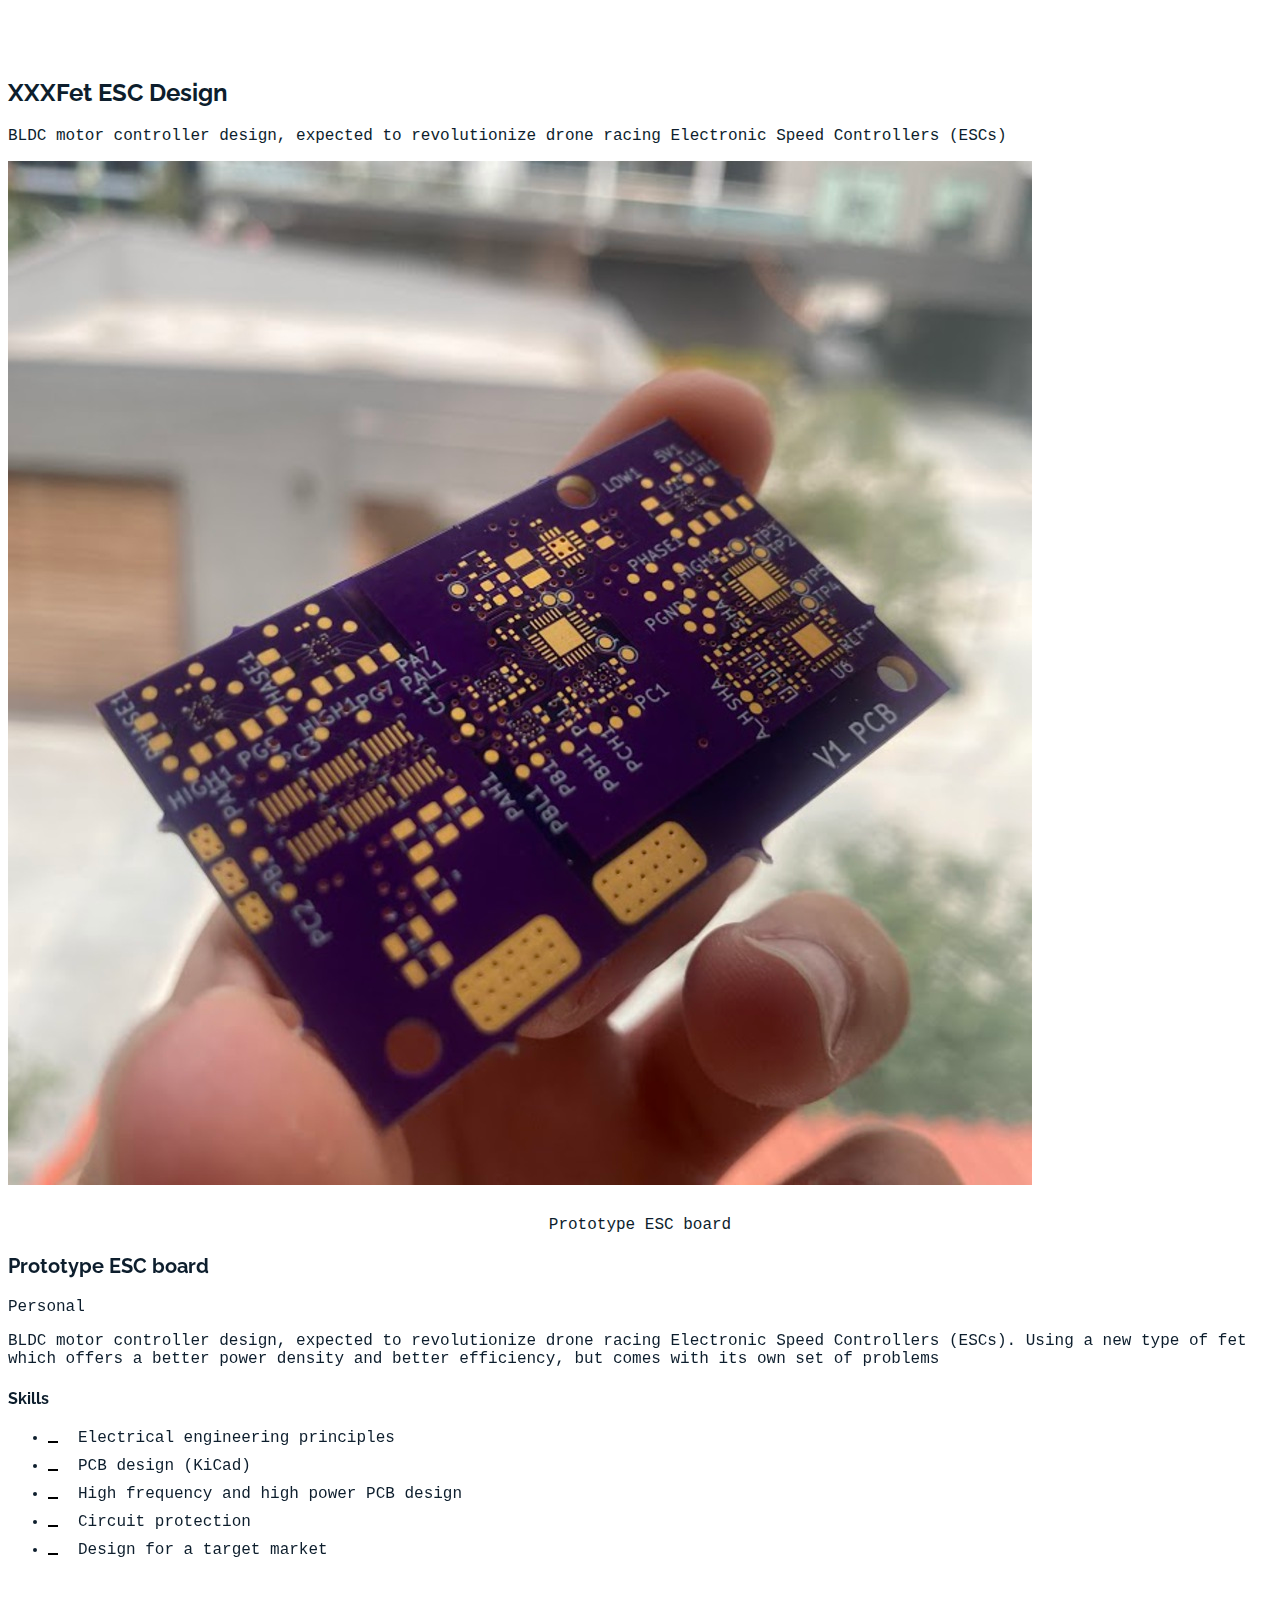
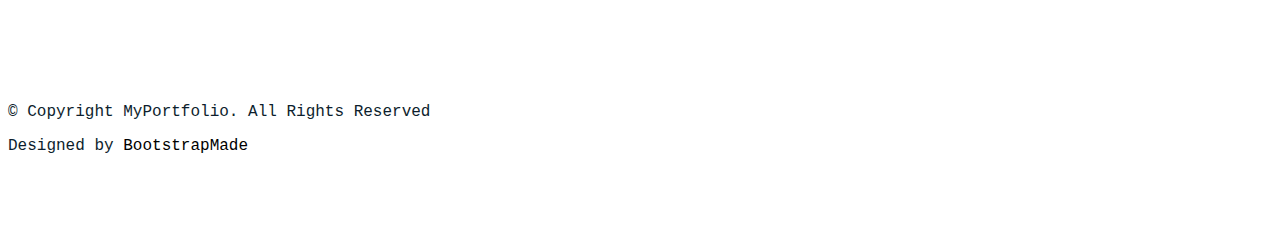
==== ESC.html @ 5687a162 "big update" ====
<!DOCTYPE html>
<html lang="en">

<head>
  <meta charset="utf-8">
  <meta content="width=device-width, initial-scale=1.0" name="viewport">

  <title>Tanner Beard's Portfolio</title>
  <meta content="" name="description">
  <meta content="" name="keywords">

  <!-- Favicons -->
  <link href="assets/img/favicon.png" rel="icon">
  <link href="assets/img/apple-touch-icon.png" rel="apple-touch-icon">

  <!-- Google Fonts -->
  <link href="https://fonts.googleapis.com/css?family=https://fonts.googleapis.com/css?family=Inconsolata:400,500,600,700|Raleway:400,400i,500,500i,600,600i,700,700i" rel="stylesheet">

  <!-- Vendor CSS Files -->
  <link href="assets/vendor/aos/aos.css" rel="stylesheet">
  <link href="assets/vendor/bootstrap/css/bootstrap.min.css" rel="stylesheet">
  <link href="assets/vendor/bootstrap-icons/bootstrap-icons.css" rel="stylesheet">
  <link href="assets/vendor/swiper/swiper-bundle.min.css" rel="stylesheet">

  <!-- Template Main CSS File -->
  <link href="assets/css/style.css" rel="stylesheet">

  <!-- =======================================================
  * Template Name: MyPortfolio - v4.7.0
  * Template URL: https://bootstrapmade.com/myportfolio-bootstrap-portfolio-website-template/
  * Author: BootstrapMade.com
  * License: https://bootstrapmade.com/license/
  ======================================================== -->
</head>

<body>
  <!-- ======= Navbar ======= -->

  <nav class="navbar navbar-light custom-navbar">
    <div class="container">
      <a class="navbar-brand" href="index.html"></a>
      <a href="#" class="burger active" onclick="close_iframe()">
        <span></span>
      </a>
    </div>
  </nav>

  <main id="main">
    <section class="section first_section">
      <div class="container">
        <div class="row mb-4 align-items-center">
          <div class="col-md-6" data-aos="fade-up">
            <h2>XXXFet ESC Design</h2>
            <p>BLDC motor controller design, expected to revolutionize drone racing Electronic Speed Controllers (ESCs)</p>
          </div>
        </div>
      </div>

<div class="site-section pb-0">
  <div class="container" data-aos="fade-up">
    <ol class="image-selector flex-control-nav flex-control-thumbs">
      <!-- <li class="image-selector-li">
        <img onload="this.width = this.naturalWidth; this.height = this.naturalHeight" src="assets/small-img/Prox-water-100x100.jpg" onclick="nextSlide(0)" class="flex-active slide_selector" draggable="false" width="100" height="100">
      </li>
      <li class="image-selector-li">
        <img onload="this.width = this.naturalWidth; this.height = this.naturalHeight" src="assets/small-img/" onclick="nextSlide(1)" class="flex-active slide_selector" draggable="false" width="100" height="100">
      </li>
      <li class="image-selector-li">
        <img onload="this.width = this.naturalWidth; this.height = this.naturalHeight" src="https://engineeredhobby.com/wp-content/uploads/2022/02/OptimizedParameters-100x100.png" onclick="nextSlide(2)" class="flex-active slide_selector" draggable="false" width="100" height="100">
      </li> -->
    </ol>
  </div>
</div>

    <section>
      <div class="site-section pb-0">
        <div class="container">
          <div class="row align-items-stretch">
            <div class="col-md-6" data-aos="fade-up">
              <!-- 
        
              This is the only section which needs to be modified, just add images and captions here

              -->
              <div class="display-image-div">
                <img src="assets/img/ESCProto.jpeg" alt="Image" class="img-fluid display-image">
                <p class="caption">Prototype ESC board</p>
              </div>
              <div class="display-image-div" style="display:none;">
                <img src="assets/img/ESC.png" alt="Image" class="img-fluid display-image">
                <p class="caption">Part of the board in EDA</p>
              </div>
              <!-- 
        
              End of section

            -->
            </div>
            <div class="col-md-6 ml-auto" data-aos="fade-up" data-aos-delay="100">
              <div class="sticky-content">
                <h3 class="h3">Prototype ESC board</h3>
                <p class="mb-4"><span class="text-muted">Personal</span></p>
                <div class="mb-5">
                  <p>BLDC motor controller design, expected to revolutionize drone racing Electronic Speed Controllers (ESCs). Using a new type of fet which offers a better power density and better efficiency, but comes with its own set of problems</p>
                </div>
                <h4 class="h4 mb-3">Skills</h4>
                <ul class="list-unstyled list-line mb-5">
                  <li>Electrical engineering principles</li>
                  <li>PCB design (KiCad)</li>
                  <li>High frequency and high power PCB design</li>
                  <li>Circuit protection</li>
                  <li>Design for a target market</li>
                </ul>

                <!-- <p><a href="#" class="readmore">Visit Website</a></p> -->
              </div>
            </div>
          </div>
        </div>
    </section>
  </main><!-- End #main -->

  <!-- ======= Footer ======= -->
  <footer class="footer" role="contentinfo">
    <div class="container">
      <div class="row">
        <div class="col-sm-6">
          <p class="mb-1">&copy; Copyright MyPortfolio. All Rights Reserved</p>
          <div class="credits">
            <!--
            All the links in the footer should remain intact.
            You can delete the links only if you purchased the pro version.
            Licensing information: https://bootstrapmade.com/license/
            Purchase the pro version with working PHP/AJAX contact form: https://bootstrapmade.com/buy/?theme=MyPortfolio
          -->
            Designed by <a href="https://bootstrapmade.com/">BootstrapMade</a>
          </div>
        </div>
<!--         <div class="col-sm-6 social text-md-end">
          <a href="#"><span class="bi bi-twitter"></span></a>
          <a href="#"><span class="bi bi-facebook"></span></a>
          <a href="#"><span class="bi bi-instagram"></span></a>
          <a href="#"><span class="bi bi-linkedin"></span></a>
        </div> -->
      </div>
    </div>
  </footer>

  <a href="#" class="back-to-top d-flex align-items-center justify-content-center"><i class="bi bi-arrow-up-short"></i></a>

  <!-- Vendor JS Files -->
  <script src="assets/vendor/aos/aos.js"></script>
  <script src="assets/vendor/bootstrap/js/bootstrap.bundle.min.js"></script>
  <script src="assets/vendor/isotope-layout/isotope.pkgd.min.js"></script>
  <script src="assets/vendor/swiper/swiper-bundle.min.js"></script>
  <script src="assets/vendor/php-email-form/validate.js"></script>

  <!-- Template Main JS File -->
  <script src="assets/js/main.js"></script>
  <script src="assets/js/slides.js"></script>

</body>

</html>
---- assets/css/style.css ----
/**
* Template Name: MyPortfolio - v4.7.0
* Template URL: https://bootstrapmade.com/myportfolio-bootstrap-portfolio-website-template/
* Author: BootstrapMade.com
* License: https://bootstrapmade.com/license/
*/

/*--------------------------------------------------------------
# General
--------------------------------------------------------------*/

.slide_selector:hover {
  -webkit-filter: brightness(70%);
  -webkit-transition: all 0.5s ease;
  -moz-transition: all 0.5s ease;
  -o-transition: all 0.5s ease;
  -ms-transition: all 0.5s ease;
  transition: all 0.5s ease;
}

body {
  font-family: "Inconsolata", monospace;
  color: #0d1e2d;
}

a {
  color: #777;
  text-decoration: none;
}

a:hover {
  color: #000;
}

h1, h2, h3, h4, h5, h6, .font-heading {
  font-family: "Raleway", sans-serif;
}

.image-selector {
  list-style: none;
  padding-left: 0rem;
}

.image-selector .image-selector-li {
  display:inline;
}

.slide_selector {
  padding-left:10px;
  /* padding-bottom:10px; */
}

.section {
  padding: 7rem 0;
}

.first_section {
  padding-top:0px;
}

.caption {
  text-align: center;
  padding-top: 10px;
}

/* .inactive_frame .active_frame { */
iframe {
  position:fixed; top:0; left:0; bottom:0; right:0; width:100%; height:100%; border:none; margin:0; padding:0; overflow:hidden; z-index:999999;
}

.project-heading {
  text-align:center;
  padding-bottom:10px;
  font-family: "Inconsolata", monospace;
  font-size:1.2rem;
}

.filters a {
  text-decoration: none;
  color: #000;
  display: inline-block;
  padding-left: 10px;
  padding-right: 10px;
  position: relative;
}
.filters a:hover, .filters a:focus, .filters a:active {
  text-decoration: none;
}
.filters a:hover:before {
  content: "";
  position: absolute;
  left: 10px;
  right: 10px;
  bottom: 0;
  height: 1px;
  background-color: #000;
}
.filters a.active {
  color: #000;
}
.filters a.active:before {
  content: "";
  position: absolute;
  left: 10px;
  right: 10px;
  bottom: 0;
  height: 1px;
  background-color: #000;
}

.item {
  border: none;
  margin-bottom: 30px;
}
.item .item-wrap {
  display: block;
  position: relative;
  overflow: hidden;
}
.item .item-wrap:after {
  z-index: 2;
  position: absolute;
  content: "";
  top: 0;
  left: 0;
  right: 0;
  bottom: 0;
  background: rgba(0, 0, 0, 0.4);
  visibility: hidden;
  opacity: 0;
  transition: 0.3s all ease-in-out;
}
.item .item-wrap img {
  transition: 0.3s transform ease;
  transform: scale(1);
}
.item .item-wrap > .work-info {
  position: absolute;
  top: 50%;
  width: 100%;
  text-align: center;
  z-index: 3;
  transform: translateY(-50%);
  color: #fff;
  opacity: 0;
  visibility: hidden;
  margin-top: 20px;
  transition: 0.3s all ease;
}
.item .item-wrap > .work-info h3 {
  font-size: 20px;
  margin-bottom: 0;
}
.item .item-wrap > .work-info span {
  font-size: 14px;
  text-transform: uppercase;
  letter-spacing: 0.2rem;
}
.item .item-wrap:hover {
  text-decoration: none;
}
.item .item-wrap:hover img {
  transform: scale(1.05);
}
.item .item-wrap:hover:after {
  opacity: 1;
  visibility: visible;
}
.item .item-wrap:hover .work-info {
  margin-top: 0px;
  opacity: 1;
  visibility: visible;
}

.testimonial-wrap {
  padding: 50px 50px 80px 50px;
  background: #eceff2;
}
.testimonial-wrap .testimonial {
  text-align: center;
  max-width: 500px;
  margin: 0 auto;
}
.testimonial-wrap .testimonial img {
  border-radius: 50%;
  width: 120px;
  margin: 0 auto 30px auto;
}
.testimonial-wrap .testimonial blockquote p {
  font-size: 20px;
}

.h3 {
  font-size: 20px;
}

.h4 {
  font-size: 16px;
}

.heading {
  font-size: 28px;
}

.readmore {
  display: inline-block;
  border: 1px solid #000;
  padding: 10px 15px;
  font-size: 12px;
  text-transform: uppercase;
  color: #000;
  transition: 0.2s all ease;
  font-weight: 700;
}
.readmore:active, .readmore:focus, .readmore:hover {
  outline: none;
}
.readmore:hover {
  color: #fff;
  text-decoration: none;
  background: #000;
}

.testimonials-slider .swiper-pagination {
  margin-top: -60px;
  position: relative;
}
.testimonials-slider .swiper-pagination .swiper-pagination-bullet {
  width: 12px;
  height: 12px;
  background-color: rgba(13, 30, 45, 0.3);
  opacity: 1;
}
.testimonials-slider .swiper-pagination .swiper-pagination-bullet-active {
  background-color: rgba(13, 30, 45, 0.6);
}

.sticky-content {
  position: sticky;
  position: -webkit-sticky;
  top: 0;
  /* required */
}

.list-line li {
  margin-bottom: 10px;
  position: relative;
  padding-left: 30px;
}
.list-line li:before {
  content: "";
  position: absolute;
  left: 0;
  top: 0.7rem;
  width: 10px;
  height: 2px;
  background: #000;
}

.form-control {
  border-radius: 0;
  background: #f8f9fa;
  border: 1px solid transparent;
  padding-top: 10px !important;
  padding-bottom: 10px !important;
}
.form-control:active, .form-control:focus {
  background: #eff1f4;
  outline: none;
  box-shadow: none;
  border: 1px solid transparent;
}

.custom-progress {
  height: 7px;
  border-radius: 0;
}
.custom-progress .progress-bar {
  background: #000;
}

/* Services */
.services i {
  font-size: 40px;
}
.services h4 {
  padding-top: 10px;
}

/* Contact Form */
.php-email-form .error-message {
  display: none;
  color: #fff;
  background: #ed3c0d;
  text-align: left;
  padding: 15px;
  font-weight: 600;
}
.php-email-form .error-message br + br {
  margin-top: 25px;
}
.php-email-form .sent-message {
  display: none;
  color: #fff;
  background: #18d26e;
  text-align: center;
  padding: 15px;
  font-weight: 600;
}
.php-email-form .loading {
  display: none;
  background: #fff;
  text-align: center;
  padding: 15px;
}
.php-email-form .loading:before {
  content: "";
  display: inline-block;
  border-radius: 50%;
  width: 24px;
  height: 24px;
  margin: 0 10px -6px 0;
  border: 3px solid #18d26e;
  border-top-color: #eee;
  -webkit-animation: animate-loading 1s linear infinite;
  animation: animate-loading 1s linear infinite;
}

@-webkit-keyframes animate-loading {
  0% {
    transform: rotate(0deg);
  }
  100% {
    transform: rotate(360deg);
  }
}

@keyframes animate-loading {
  0% {
    transform: rotate(0deg);
  }
  100% {
    transform: rotate(360deg);
  }
}
/*--------------------------------------------------------------
# Header
--------------------------------------------------------------*/
/* Custom Navmenu */
.custom-navmenu {
  background: #0d1e2d;
}
.custom-navmenu .custom-menu, .custom-navmenu .custom-menu li {
  padding: 0;
  margin: 0;
  list-style: none;
}
.custom-navmenu .custom-menu li {
  margin-bottom: 0;
  font-size: 20px;
}
.custom-navmenu .custom-menu li a {
  color: #fff;
  padding: 10px 0 !important;
}
.custom-navmenu .custom-menu li a:hover {
  text-decoration: none;
}
.custom-navmenu .custom-menu li.active a {
  text-decoration: underline;
}
.custom-navmenu h3 {
  font-size: 20px;
  color: #fff;
}
.custom-navmenu p {
  color: rgba(255, 255, 255, 0.6);
}
.custom-navmenu a {
  color: rgba(255, 255, 255, 0.7);
}
.custom-navmenu a:hover {
  color: #fff;
}

/* Custom Navbar */
.custom-navbar {
  padding-top: 50px;
  width: 100%;
}
@media (max-width: 780px) {
  .custom-navbar > .container {
    padding-right: 0;
    padding-left: 0;
  }
}
.custom-navbar .navbar-brand {
  font-size: 1.7rem;
}

/* Burger */
.burger {
  width: 28px;
  height: 32px;
  cursor: pointer;
  position: relative;
}

.burger:before, .burger span, .burger:after {
  width: 100%;
  height: 2px;
  display: block;
  background: #000;
  border-radius: 2px;
  position: absolute;
  opacity: 1;
}

.burger:before, .burger:after {
  transition: top 0.35s cubic-bezier(0.23, 1, 0.32, 1), transform 0.35s cubic-bezier(0.23, 1, 0.32, 1), opacity 0.35s cubic-bezier(0.23, 1, 0.32, 1), background-color 1.15s cubic-bezier(0.86, 0, 0.07, 1);
  -webkit-transition: top 0.35s cubic-bezier(0.23, 1, 0.32, 1), -webkit-transform 0.35s cubic-bezier(0.23, 1, 0.32, 1), opacity 0.35s cubic-bezier(0.23, 1, 0.32, 1), background-color 1.15s cubic-bezier(0.86, 0, 0.07, 1);
  content: "";
}

.burger:before {
  top: 4px;
}

.burger span {
  top: 15px;
}

.burger:after {
  top: 26px;
}

/* Hover */
.burger:hover:before {
  top: 7px;
}

.burger:hover:after {
  top: 23px;
}

/* Click */
.burger.active span {
  opacity: 0;
}

.burger.active:before, .burger.active:after {
  top: 40%;
}

.burger.active:before {
  transform: rotate(45deg);
}

.burger.active:after {
  transform: rotate(-45deg);
}

.burger:focus {
  outline: none;
}

/*--------------------------------------------------------------
# Footer
--------------------------------------------------------------*/
.footer {
  padding: 0 0 4rem 0;
}
.footer a {
  color: #000;
}

.social a {
  display: inline-block;
  width: 50px;
  height: 50px;
  border-radius: 50%;
  background: #f8f9fa;
  position: relative;
  text-align: center;
  color: #0d1e2d;
}
.social a span {
  display: inline-block;
  left: 50%;
  position: absolute;
  top: 50%;
  transform: translate(-50%, -50%);
}
.social a:hover {
  color: #000;
}
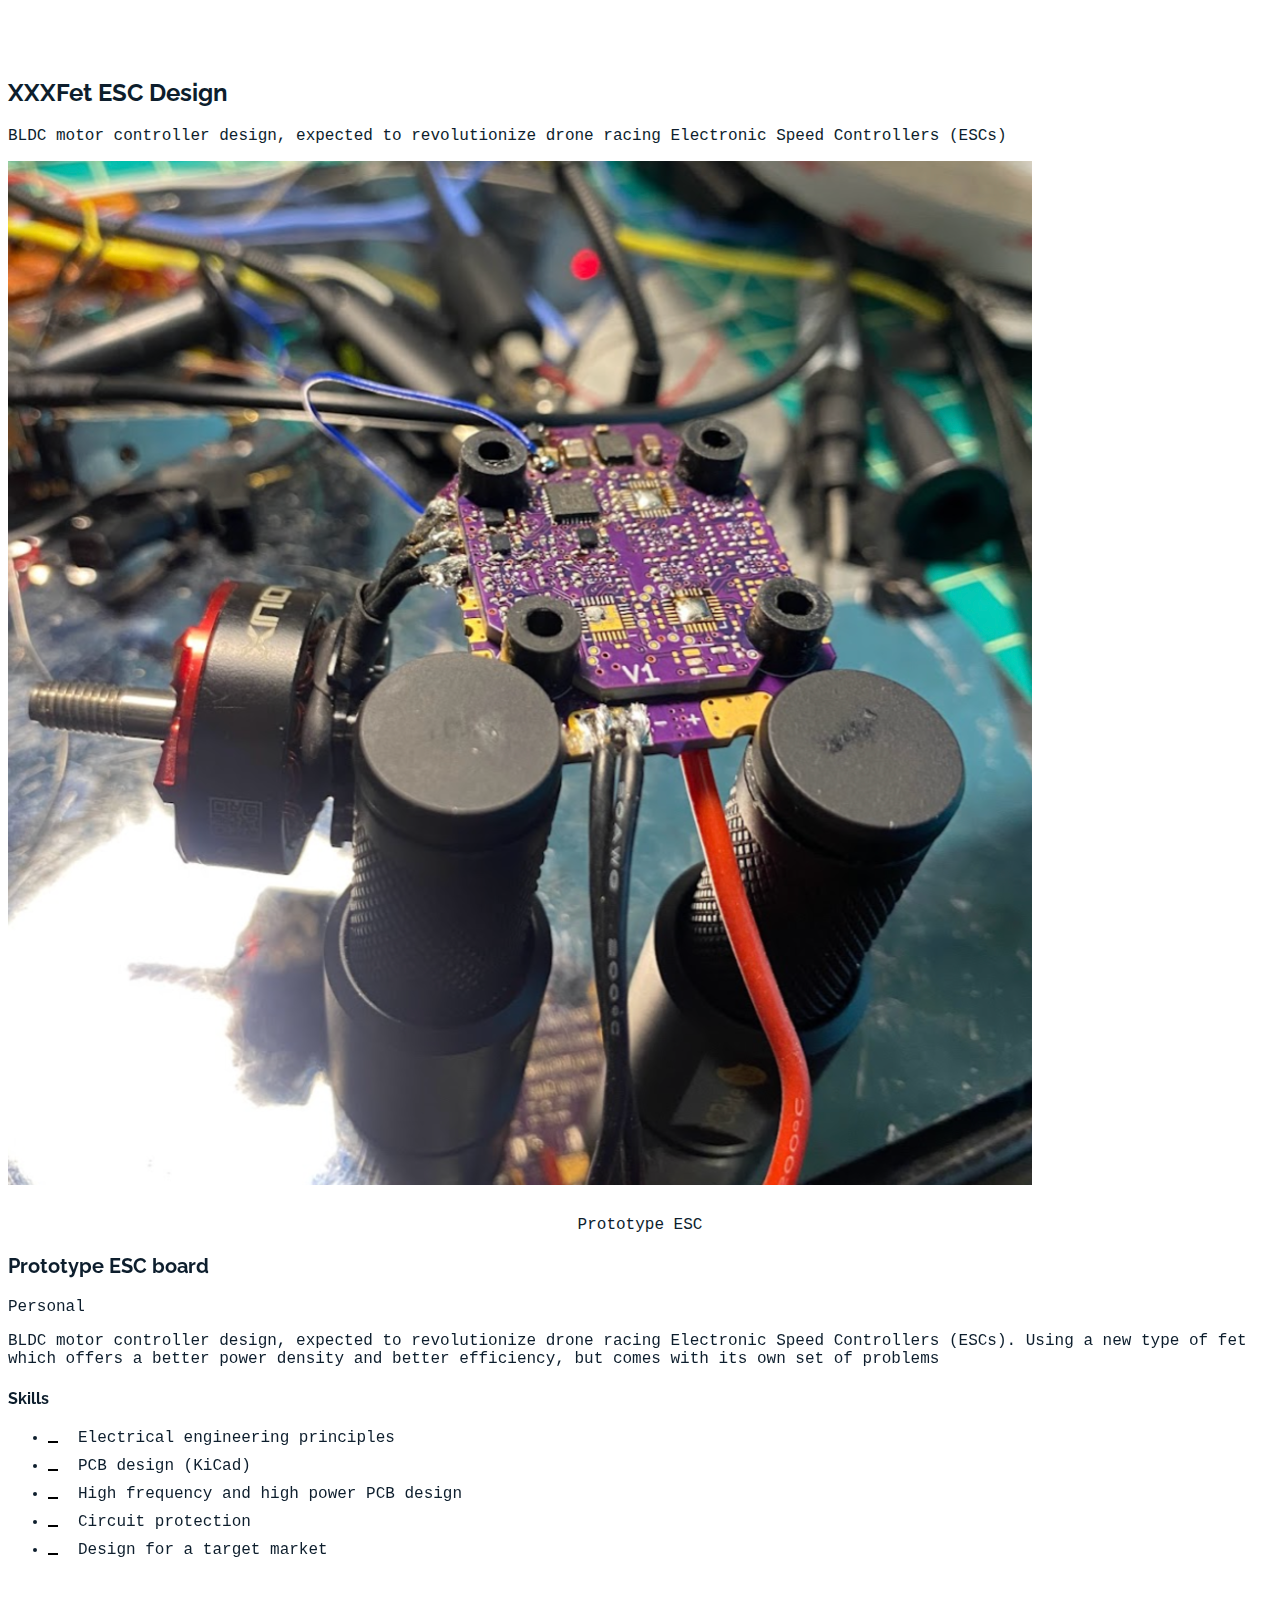
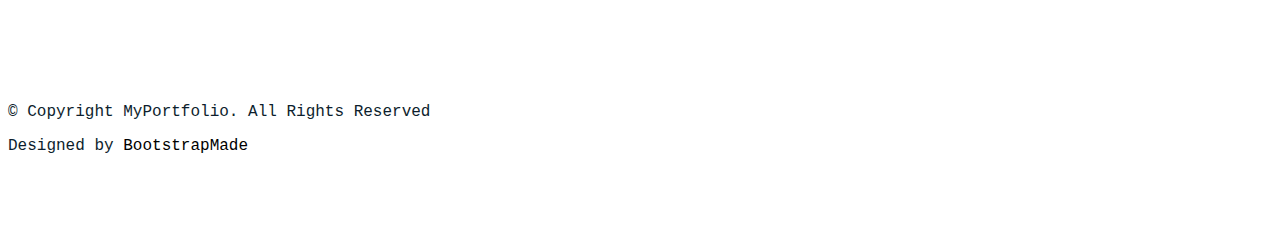
==== commit 5f771f2e: "update esc picture" ====
--- a/ESC.html
+++ b/ESC.html
@@ -83,6 +83,10 @@
 
               -->
               <div class="display-image-div">
+                <img src="assets/img/Motor.png" alt="Image" class="img-fluid display-image">
+                <p class="caption">Prototype ESC</p>
+              </div>
+              <div class="display-image-div" style="display:none;">
                 <img src="assets/img/ESCProto.jpeg" alt="Image" class="img-fluid display-image">
                 <p class="caption">Prototype ESC board</p>
               </div>
